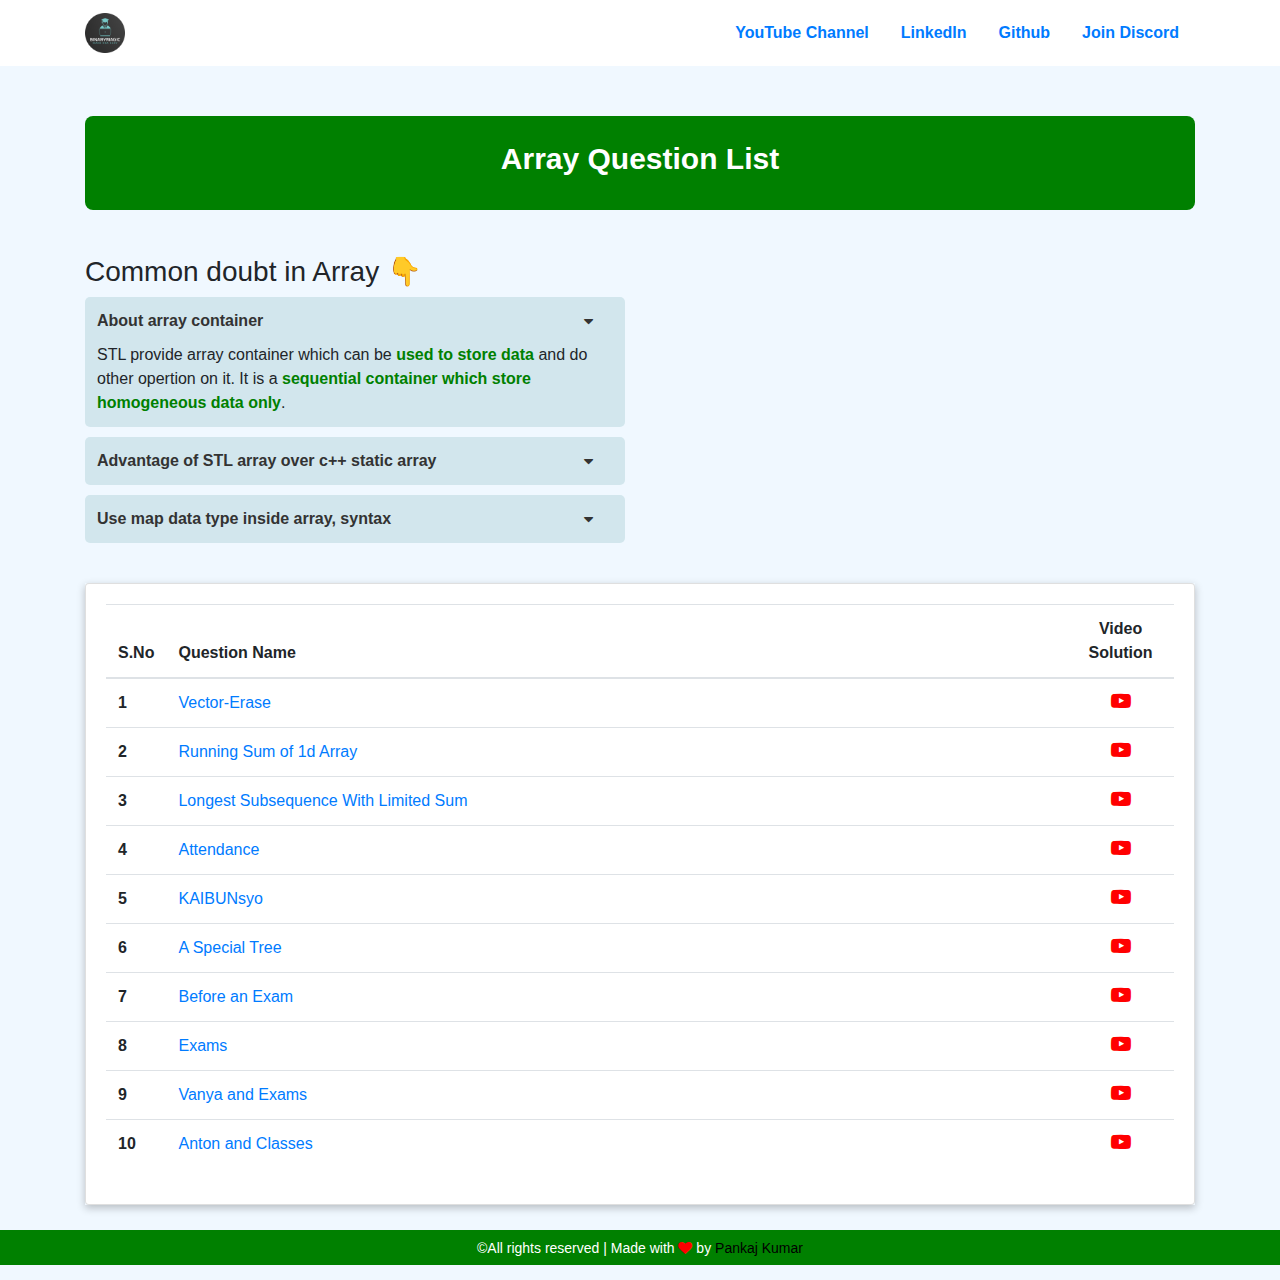
==== array.html @ aeee08c4 "autoplay for all video is removed" ====
<!-- 
    Author: Pankaj Kumar
-->

<!DOCTYPE html>
<html>

<head>
    <!-- SEO stuff start -->

    <meta charset="utf-8">
    <meta name="viewport" content="width=device-width, initial-scale=1">
    <meta name="description" content="This is a website for STL sheet.">
    <meta name="keywords" content="STL, C++, Data Structure, BinaryMagic, STL sheet">
    <meta name="author" content="BinaryMagic">

    <!-- SEO stuff end -->

    <!-- Title stuff -->
    <title>STL Sheet by Binary Magic (Pankaj Kumar) </title>
    <link rel="icon" href="image/BinaryMagic-circle.png" type="image/x-icon">

    <!-- cdn link -->
    <link rel="stylesheet" href="https://maxcdn.bootstrapcdn.com/bootstrap/4.5.2/css/bootstrap.min.css">

    <!-- cdn link for font-awesome -->
    <link rel="stylesheet" href="https://cdnjs.cloudflare.com/ajax/libs/font-awesome/4.7.0/css/font-awesome.min.css">

    <link rel="stylesheet" href="css/style.css">

    <style>

    </style>
</head>

<body>
    <!-- Header Start -->

    <div class="header">
        <nav class="navbar navbar-light navbar-expand-md">
            <div class="container">
                <a href="index.html" class="navbar-brand">
                    <img src="image/BinaryMagic-circle.png" alt="logo" style="width:40px;">
                </a>

                <!-- Add a button to toggle the collapsible menu -->
                <button class="navbar-toggler" type="button" data-toggle="collapse" data-target="#collapsible-menu">
                    <span class="navbar-toggler-icon"></span>
                </button>

                <!-- Add the collapsible menu -->
                <div class="collapse navbar-collapse" id="collapsible-menu">
                    <ul class="nav ml-auto">
                        <li class="nav-item">
                            <a href="https://www.youtube.com/@binmagic" class="nav-link active" target="_blank">YouTube
                                Channel</a>
                        </li>
                        <li class="nav-item">
                            <a href="https://www.linkedin.com/in/pankajcoder1/" class="nav-link"
                                target="_blank">LinkedIn</a>
                        </li>
                        <li class="nav-item">
                            <a href="https://github.com/Pankajcoder1" class="nav-link" target="_blank">Github</a>
                        </li>
                        <li class="nav-item">
                            <a href="https://discord.com/invite/GMSxHE2fgk" class="nav-link" target="_blank">Join
                                Discord</a>
                        </li>
                    </ul>
                </div>
            </div>
        </nav>


    </div>

    <!-- Header End -->

    <!-- Main Content Start -->


    <div class="page-main-div container" style="margin-top:50px">

        <!-- Page Heading Start -->

        <div class="page-title-div">
            <div class="container">
                <h1 class="text-center">Array Question List</h1>
            </div>
        </div>

        <div class="row">

            <div class="col-md">
                <h3>Common doubt in Array 👇</h3>
                <ol class="modern-list">
                    <li>
                        <div class="modern-list-item">
                            <a class="modern-list-item-name" data-toggle="collapse" href="#firstQuestion" role="button"
                                aria-controls="firstQuestion">
                                About array container <i class="fa fa-caret-down" aria-hidden="true"></i>
                            </a>
                            <div class="modern-list-item-description collapse show" id="firstQuestion">
                                STL provide array container which can be <b class="important-point">used to store
                                    data</b> and do other opertion on it. It is a <b class="important-point">sequential
                                    container which store homogeneous data only</b>.
                            </div>
                        </div>


                        <div class="modern-list-item">
                            <a class="modern-list-item-name" data-toggle="collapse" href="#secondQuestion" role="button"
                                aria-expanded="false" aria-controls="secondQuestion">
                                Advantage of STL array over c++ static array <i class="fa fa-caret-down"
                                    aria-hidden="true"></i>
                            </a>
                            <div class="modern-list-item-description collapse" id="secondQuestion">
                                Although both are very similar but have some major difference in terms of storing data,
                                accesing and manipulation, built in functionality.
                                <ul>
                                    <li>
                                        <div>
                                            <b>In storing data</b>: In storing data, data type is not limited to
                                            primitive data only, <b class="important-point">you can use a list, vector,
                                                map, set or any other data type</b> in very simple way. Visit video for
                                            more 👉
                                        </div>
                                    </li>

                                    <li>
                                        <div>
                                            <b>In access and manipulation</b>: STL <b class="important-point">provide
                                                built-in function</b> for accessing and manipulation <b
                                                class="important-point">with best time complexity</b>.
                                        </div>
                                    </li>

                                    <li>
                                        <div>
                                            <b>In built in functionality</b>: STL arrays come with a set of built-in
                                            member functions that provide additional functionality, such as checking the
                                            size, filling the array with a given value, and iterating over the elements
                                            of the array.
                                        </div>
                                    </li>
                                </ul>
                            </div>
                        </div>

                        <div class="modern-list-item">
                            <a class="modern-list-item-name" data-toggle="collapse" href="#thirdQuestion" role="button"
                                aria-expanded="false" aria-controls="thirdQuestion">
                                Use map data type inside array, syntax <i class="fa fa-caret-down"
                                    aria-hidden="true"></i>
                            </a>
                            <div class="modern-list-item-description collapse" id="thirdQuestion">
                                <div class="modern-code-block">
                                    <code>array&lt;map&lt;int, string&gt;, arraySize&gt; myArray;</code><br>
                                    <code>map&lt;int, string&gt; myMap1 = {{1, "One"}, {2, "Two"}, {3, "Three"}};</int></code><br>
                                    <code>myArray[0]=myMap1;</code><br>
                                </div>
                            </div>
                        </div>

                    </li>
                </ol>

            </div>

            <div class="col-md">
                <div class="embed-responsive embed-responsive-16by9 text-center container">
                    <iframe class="embed-responsive-item" src="https://www.youtube.com/embed/zcBMRjaR0dA"></iframe>
                </div>
            </div>
        </div>
        <br>

        <!-- Page Heading End -->

        <!-- Array question list -->

        <div>
            <div class="" style="margin-bottom:25px; box-shadow: 0px 3px 8px rgba(0, 0, 0, 0.24);">
                <div>
                    <div style="margin-bottom: 5px;" class="content">

                        <!--  Vector Container start -->

                        <div class="card card-body">
                            <table class="table">
                                <thead>
                                    <tr>
                                        <th scope="col">S.No</th>
                                        <th scope="col">Question Name</th>
                                        <th scope="col" class="text-center">Video Solution</th>
                                    </tr>
                                </thead>
                                <tbody>
                                    <tr>
                                        <th scope="row">1</th>
                                        <td>
                                            <a href="https://www.hackerrank.com/challenges/vector-erase/problem"
                                                target="_blank" title="Question Link">
                                                Vector-Erase
                                            </a>
                                        </td>
                                        <td>
                                            <a href="" target="_blank" title="Video Link">
                                                <i class="fa fa-youtube-play"></i>
                                            </a>
                                        </td>
                                    </tr>

                                    <tr>
                                        <th scope="row">2</th>
                                        <td>
                                            <a href="https://leetcode.com/problems/running-sum-of-1d-array/"
                                                target="_blank" title="Question Link">
                                                Running Sum of 1d Array
                                            </a>
                                        </td>
                                        <td>
                                            <a href="" target="_blank" title="Video Link">
                                                <i class="fa fa-youtube-play"></i>
                                            </a>
                                        </td>
                                    </tr>

                                    <tr>
                                        <th scope="row">3</th>
                                        <td>
                                            <a href="https://leetcode.com/problems/longest-subsequence-with-limited-sum/"
                                                target="_blank" title="Question Link">
                                                Longest Subsequence With Limited Sum
                                            </a>
                                        </td>
                                        <td>
                                            <a href="" target="_blank" title="Video Link">
                                                <i class="fa fa-youtube-play"></i>
                                            </a>
                                        </td>
                                    </tr>

                                    <tr>
                                        <th scope="row">4</th>
                                        <td>
                                            <a href="https://www.codechef.com/problems/ATTND" target="_blank"
                                                title="Question Link">
                                                Attendance
                                            </a>
                                        </td>
                                        <td>
                                            <a href="" target="_blank" title="Video Link">
                                                <i class="fa fa-youtube-play"></i>
                                            </a>
                                        </td>
                                    </tr>

                                    <tr>
                                        <th scope="row">5</th>
                                        <td>
                                            <a href="https://atcoder.jp/contests/abc206/tasks/abc206_d" target="_blank"
                                                title="Question Link">
                                                KAIBUNsyo
                                            </a>
                                        </td>
                                        <td>
                                            <a href="" target="_blank" title="Video Link">
                                                <i class="fa fa-youtube-play"></i>
                                            </a>
                                        </td>
                                    </tr>

                                    <tr>
                                        <th scope="row">6</th>
                                        <td>
                                            <a href="https://www.codechef.com/problems/SPTREE" target="_blank"
                                                title="Question Link">
                                                A Special Tree
                                            </a>
                                        </td>
                                        <td>
                                            <a href="" target="_blank" title="Video Link">
                                                <i class="fa fa-youtube-play"></i>
                                            </a>
                                        </td>
                                    </tr>

                                    <tr>
                                        <th scope="row">7</th>
                                        <td>
                                            <a href="https://codeforces.com/problemset/problem/4/B" target="_blank" title="Question Link">
                                                Before an Exam
                                            </a>
                                        </td>
                                        <td>
                                            <a href="" target="_blank" title="Video Link">
                                                <i class="fa fa-youtube-play"></i>
                                            </a>
                                        </td>
                                    </tr>
                                    
                                    <tr>
                                        <th scope="row">8</th>
                                        <td>
                                            <a href="https://codeforces.com/problemset/problem/479/C" target="_blank" title="Question Link">
                                                Exams
                                            </a>
                                        </td>
                                        <td>
                                            <a href="" target="_blank" title="Video Link">
                                                <i class="fa fa-youtube-play"></i>
                                            </a>
                                        </td>
                                    </tr>
                                    
                                    <tr>
                                        <th scope="row">9</th>
                                        <td>
                                            <a href="https://codeforces.com/problemset/problem/492/C" target="_blank" title="Question Link">
                                                Vanya and Exams
                                            </a>
                                        </td>
                                        <td>
                                            <a href="" target="_blank" title="Video Link">
                                                <i class="fa fa-youtube-play"></i>
                                            </a>
                                        </td>
                                    </tr>
                                    
                                    <tr>
                                        <th scope="row">10</th>
                                        <td>
                                            <a href="https://codeforces.com/problemset/problem/785/B" target="_blank" title="Question Link">
                                                Anton and Classes
                                            </a>
                                        </td>
                                        <td>
                                            <a href="" target="_blank" title="Video Link">
                                                <i class="fa fa-youtube-play"></i>
                                            </a>
                                        </td>
                                    </tr>

                                </tbody>
                            </table>
                        </div>

                        <!--  Vector Container end -->
                    </div>
                </div>
            </div>
        </div>


    </div>



    <!-- footer section start -->
    <footer class="footer">
        <div class="container-fluid text-center">
            <p>
                &copy;All rights reserved | Made with <i class="fa fa-heart" style="color: red;"></i> by <a
                    href="https://github.com/Pankajcoder1"> Pankaj Kumar</a>
            </p>
        </div>
    </footer>
    <!-- footer section end -->

    <script src="https://ajax.googleapis.com/ajax/libs/jquery/3.5.1/jquery.min.js"></script>
    <script src="https://cdnjs.cloudflare.com/ajax/libs/popper.js/1.16.0/umd/popper.min.js"></script>
    <script src="https://maxcdn.bootstrapcdn.com/bootstrap/4.5.2/js/bootstrap.min.js"></script>

</body>

</html>
---- css/style.css ----
/* 
    Author: Pankaj Kumar
*/

:root {
    --background-color: green;
    --code-color: #df3079;
}

body {
    padding: 0px;
    margin: 0px;
    overflow-x: scroll;
    background-color: #f0f8ff;
}

/* css of header section start */
.navbar {
    width: 100%;
    top: 0px;
}

.header {
    background-color: #fff;
    margin-bottom: 10px;
}

.nav-item {
    font-weight: bold;
}

.nav-item:hover {
    background-color: green;
    font-weight: bold;
    border-radius: 8px;
}

.nav-item:hover a {
    color: #fff;
}

/* Make the collapsible menu vertical */
@media (max-width: 767.98px) {
    .navbar-collapse {
        flex-direction: column;
        align-items: stretch;
    }

    .nav {
        margin-left: auto;
        margin-right: auto;
        display: flex;
        flex-direction: column;
        align-items: stretch;
    }

    .nav-item {
        margin-bottom: 0.5rem;
        font-weight: bold;
    }
}

.page-main-div {
    min-height: 95vh;
}

.page-title-div {
    padding: 25px;
    margin-bottom: 45px;
    background-color: var(--background-color);
    border-radius: 8px;
}


.page-title-div h1 {
    font-weight: bold;
    font-size: 30px;
    color: #fff;
}

td:nth-child(3) {
    text-align: center;
}

.fa-youtube-play {
    color: red;
    font-size: 20px;
}

.table tr th:nth-child(1) {
    width: 5%;
}

.table tr td:nth-child(2) {
    width: auto;
}

.table tr td:nth-child(3) {
    width: 10%;
}


.modern-list {
    list-style: none;
    margin: 0;
    padding: 0;
}

.modern-list-item {
    display: flex;
    flex-wrap: wrap;
    align-items: center;
    background-color: #d2e6ed;
    border-radius: 5px;
    padding: 12px;
    margin-bottom: 10px;
}

.modern-list-item-name {
    flex-grow: 1;
    text-decoration: none;
    color: #333;
    font-weight: bold;
    font-size: 16px;
    display: flex;
    align-items: center;
    justify-content: space-between;
    padding-right: 20px;
}

.modern-list-item-name i {
    margin-left: 10px;
    transition: transform 0.2s ease-in-out;
}

.modern-list-item-name[aria-expanded="true"] i {
    transform: rotate(180deg);
}

.modern-list-item-description {
    font-size: 16px;
    line-height: 1.5;
    margin-top: 10px;
    width: 100%;
}

.modern-list-item-description b {
    font-weight: bold;
}

/* for code part */
.modern-code-block {
    background-color: #ced4da;
    border: 1px solid #ced4da;
    border-radius: 5px;
    padding: 10px;
    margin-bottom: 10px;
}

.modern-code-block code {
    font-family: 'Courier New', monospace;
    font-size: 16px;
    color: red;
}

.important-point {
    color: green;
}

.pill {
    display: inline-block;
    border-radius: 20px;
    padding: 5px 10px;
    margin-right: 10px;
    background-color: #FFF8DC;
    font-weight: bold;
    font-size: 16px;
    margin-bottom: 10px;
}


.footer {
    height: 50px;
}

.footer div {
    font-size: 14px;
    height: 35px;
    text-align: center;
    margin: auto;
    padding-top: 8px;
    background-color: var(--background-color);
    color: #fff;
}

.footer div a {
    color: #000;
}

@media (max-width: 500px) {
    .navbar-header {
        width: 30%;
        margin: 0px;
    }
}

/* end css code */
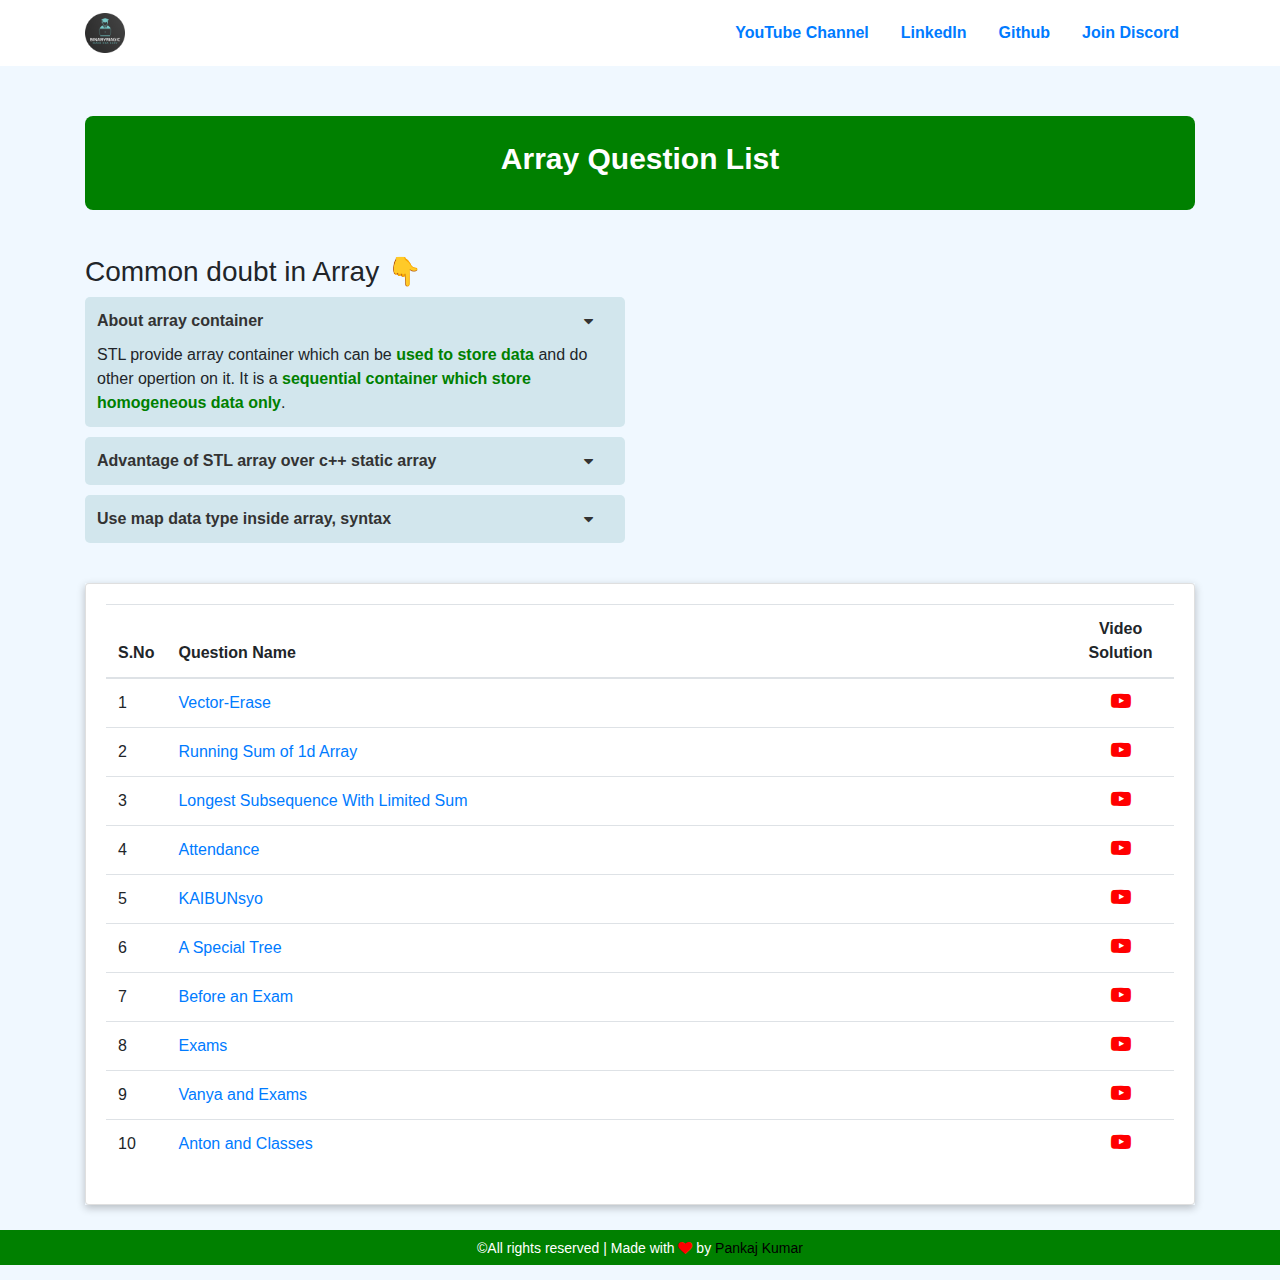
==== commit b47f56b2: "use js to populate all question data, utilize same code every time" ====
--- a/array.html
+++ b/array.html
@@ -17,7 +17,7 @@
     <!-- SEO stuff end -->
 
     <!-- Title stuff -->
-    <title>STL Sheet by Binary Magic (Pankaj Kumar) </title>
+    <title>Array Container |STL Sheet by Binary Magic (Pankaj Kumar) </title>
     <link rel="icon" href="image/BinaryMagic-circle.png" type="image/x-icon">
 
     <!-- cdn link -->
@@ -27,6 +27,7 @@
     <link rel="stylesheet" href="https://cdnjs.cloudflare.com/ajax/libs/font-awesome/4.7.0/css/font-awesome.min.css">
 
     <link rel="stylesheet" href="css/style.css">
+    <script src="js/generateTableRow.js"></script>
 
     <style>
 
@@ -156,7 +157,10 @@
                             <div class="modern-list-item-description collapse" id="thirdQuestion">
                                 <div class="modern-code-block">
                                     <code>array&lt;map&lt;int, string&gt;, arraySize&gt; myArray;</code><br>
-                                    <code>map&lt;int, string&gt; myMap1 = {{1, "One"}, {2, "Two"}, {3, "Three"}};</int></code><br>
+                                    <code>
+                                        map&lt;int, string&gt; myMap1 = {{1, "One"}, {2, "Two"}, {3, "Three"}};
+                                    </code>
+                                        <br>
                                     <code>myArray[0]=myMap1;</code><br>
                                 </div>
                             </div>
@@ -195,154 +199,8 @@
                                         <th scope="col" class="text-center">Video Solution</th>
                                     </tr>
                                 </thead>
-                                <tbody>
-                                    <tr>
-                                        <th scope="row">1</th>
-                                        <td>
-                                            <a href="https://www.hackerrank.com/challenges/vector-erase/problem"
-                                                target="_blank" title="Question Link">
-                                                Vector-Erase
-                                            </a>
-                                        </td>
-                                        <td>
-                                            <a href="" target="_blank" title="Video Link">
-                                                <i class="fa fa-youtube-play"></i>
-                                            </a>
-                                        </td>
-                                    </tr>
-
-                                    <tr>
-                                        <th scope="row">2</th>
-                                        <td>
-                                            <a href="https://leetcode.com/problems/running-sum-of-1d-array/"
-                                                target="_blank" title="Question Link">
-                                                Running Sum of 1d Array
-                                            </a>
-                                        </td>
-                                        <td>
-                                            <a href="" target="_blank" title="Video Link">
-                                                <i class="fa fa-youtube-play"></i>
-                                            </a>
-                                        </td>
-                                    </tr>
-
-                                    <tr>
-                                        <th scope="row">3</th>
-                                        <td>
-                                            <a href="https://leetcode.com/problems/longest-subsequence-with-limited-sum/"
-                                                target="_blank" title="Question Link">
-                                                Longest Subsequence With Limited Sum
-                                            </a>
-                                        </td>
-                                        <td>
-                                            <a href="" target="_blank" title="Video Link">
-                                                <i class="fa fa-youtube-play"></i>
-                                            </a>
-                                        </td>
-                                    </tr>
-
-                                    <tr>
-                                        <th scope="row">4</th>
-                                        <td>
-                                            <a href="https://www.codechef.com/problems/ATTND" target="_blank"
-                                                title="Question Link">
-                                                Attendance
-                                            </a>
-                                        </td>
-                                        <td>
-                                            <a href="" target="_blank" title="Video Link">
-                                                <i class="fa fa-youtube-play"></i>
-                                            </a>
-                                        </td>
-                                    </tr>
-
-                                    <tr>
-                                        <th scope="row">5</th>
-                                        <td>
-                                            <a href="https://atcoder.jp/contests/abc206/tasks/abc206_d" target="_blank"
-                                                title="Question Link">
-                                                KAIBUNsyo
-                                            </a>
-                                        </td>
-                                        <td>
-                                            <a href="" target="_blank" title="Video Link">
-                                                <i class="fa fa-youtube-play"></i>
-                                            </a>
-                                        </td>
-                                    </tr>
-
-                                    <tr>
-                                        <th scope="row">6</th>
-                                        <td>
-                                            <a href="https://www.codechef.com/problems/SPTREE" target="_blank"
-                                                title="Question Link">
-                                                A Special Tree
-                                            </a>
-                                        </td>
-                                        <td>
-                                            <a href="" target="_blank" title="Video Link">
-                                                <i class="fa fa-youtube-play"></i>
-                                            </a>
-                                        </td>
-                                    </tr>
-
-                                    <tr>
-                                        <th scope="row">7</th>
-                                        <td>
-                                            <a href="https://codeforces.com/problemset/problem/4/B" target="_blank" title="Question Link">
-                                                Before an Exam
-                                            </a>
-                                        </td>
-                                        <td>
-                                            <a href="" target="_blank" title="Video Link">
-                                                <i class="fa fa-youtube-play"></i>
-                                            </a>
-                                        </td>
-                                    </tr>
-                                    
-                                    <tr>
-                                        <th scope="row">8</th>
-                                        <td>
-                                            <a href="https://codeforces.com/problemset/problem/479/C" target="_blank" title="Question Link">
-                                                Exams
-                                            </a>
-                                        </td>
-                                        <td>
-                                            <a href="" target="_blank" title="Video Link">
-                                                <i class="fa fa-youtube-play"></i>
-                                            </a>
-                                        </td>
-                                    </tr>
-                                    
-                                    <tr>
-                                        <th scope="row">9</th>
-                                        <td>
-                                            <a href="https://codeforces.com/problemset/problem/492/C" target="_blank" title="Question Link">
-                                                Vanya and Exams
-                                            </a>
-                                        </td>
-                                        <td>
-                                            <a href="" target="_blank" title="Video Link">
-                                                <i class="fa fa-youtube-play"></i>
-                                            </a>
-                                        </td>
-                                    </tr>
-                                    
-                                    <tr>
-                                        <th scope="row">10</th>
-                                        <td>
-                                            <a href="https://codeforces.com/problemset/problem/785/B" target="_blank" title="Question Link">
-                                                Anton and Classes
-                                            </a>
-                                        </td>
-                                        <td>
-                                            <a href="" target="_blank" title="Video Link">
-                                                <i class="fa fa-youtube-play"></i>
-                                            </a>
-                                        </td>
-                                    </tr>
-
-                                </tbody>
+                                <tbody id="table-body"></tbody>
+
                             </table>
                         </div>
 
@@ -368,6 +226,72 @@
     </footer>
     <!-- footer section end -->
 
+    <script>
+        // Define an array of objects with the question and video data
+        const questionData = [
+            {
+                name: "Vector-Erase",
+                link: "https://www.hackerrank.com/challenges/vector-erase/problem",
+                videoLink: "#",
+            },
+            {
+                name: "Running Sum of 1d Array",
+                link: "https://leetcode.com/problems/running-sum-of-1d-array/",
+                videoLink: "#",
+            },
+            {
+                name: "Longest Subsequence With Limited Sum",
+                link: "https://leetcode.com/problems/longest-subsequence-with-limited-sum/",
+                videoLink: "#",
+            },
+            {
+                name: "Attendance",
+                link: "https://www.codechef.com/problems/ATTND",
+                videoLink: "#",
+            },
+            {
+                name: "KAIBUNsyo",
+                link: "https://atcoder.jp/contests/abc206/tasks/abc206_d",
+                videoLink: "#",
+            },
+            {
+                name: "A Special Tree",
+                link: "https://www.codechef.com/problems/SPTREE",
+                videoLink: "#",
+            },
+            {
+                name: "Before an Exam",
+                link: "https://codeforces.com/problemset/problem/4/B",
+                videoLink: "#",
+            },
+            {
+                name: "Exams",
+                link: "https://codeforces.com/problemset/problem/479/C",
+                videoLink: "#",
+            },
+            {
+                name: "Vanya and Exams",
+                link: "https://codeforces.com/problemset/problem/492/C",
+                videoLink: "#",
+            },
+            {
+                name: "Anton and Classes",
+                link: "https://codeforces.com/problemset/problem/785/B",
+                videoLink: "#",
+            }
+        ];
+
+        // Get a reference to the table body element
+        const tableBody = document.getElementById('table-body');
+
+        // Loop through the question data and generate a table row for each one
+        questionData.forEach((data, index) => {
+            const row = generateTableRow(data.name, data.link, data.videoLink, index);
+            tableBody.appendChild(row);
+        });
+
+    </script>
+
     <script src="https://ajax.googleapis.com/ajax/libs/jquery/3.5.1/jquery.min.js"></script>
     <script src="https://cdnjs.cloudflare.com/ajax/libs/popper.js/1.16.0/umd/popper.min.js"></script>
     <script src="https://maxcdn.bootstrapcdn.com/bootstrap/4.5.2/js/bootstrap.min.js"></script>
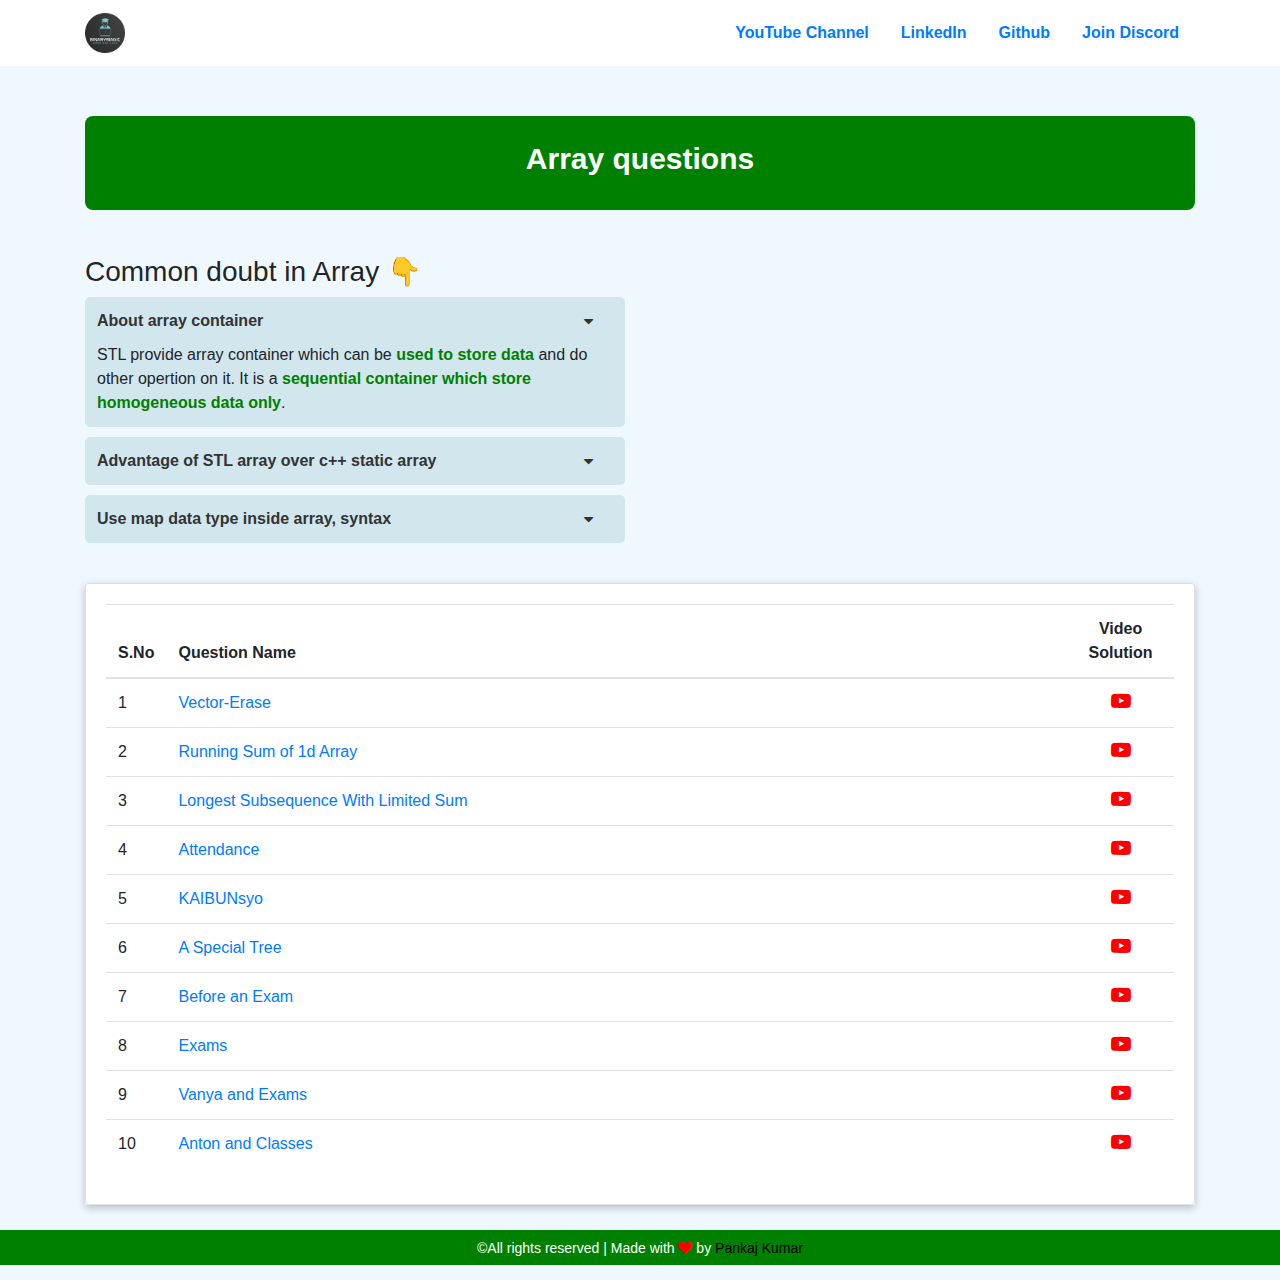
==== commit c22237a2: "some meta tag for seo is added, about page in front page is added" ====
--- a/array.html
+++ b/array.html
@@ -8,16 +8,23 @@
 <head>
     <!-- SEO stuff start -->
 
-    <meta charset="utf-8">
     <meta name="viewport" content="width=device-width, initial-scale=1">
-    <meta name="description" content="This is a website for STL sheet.">
-    <meta name="keywords" content="STL, C++, Data Structure, BinaryMagic, STL sheet">
-    <meta name="author" content="BinaryMagic">
+    <meta name="title" content="STL Sheet | Array Container - practice coding questions of C++ array container here, free">
+    <meta name="description"
+        content="Check out some of the best programming questions you should practice to get better at STL arrays">
+    <meta name="keywords" content="stl,c++,progammming question,stl sheet,stl container, binarymagic, array">
+    <meta name="robots" content="index,follow">
+    <meta http-equiv="Content-Type" content="text/html; charset=utf-8">
+    <meta name="language" content="English">
+    <meta name="author" content="binarymagic (pankaj kumar)">
+    
+    <link rel="canonical" href="https://binarymagic.in/array.html">
 
     <!-- SEO stuff end -->
 
     <!-- Title stuff -->
-    <title>Array Container |STL Sheet by Binary Magic (Pankaj Kumar) </title>
+    <title>STL Sheet | Array Container - practice coding questions of C++ array container here, free</title>
+
     <link rel="icon" href="image/BinaryMagic-circle.png" type="image/x-icon">
 
     <!-- cdn link -->
@@ -86,7 +93,7 @@
 
         <div class="page-title-div">
             <div class="container">
-                <h1 class="text-center">Array Question List</h1>
+                <h1 class="text-center">Array questions</h1>
             </div>
         </div>
 
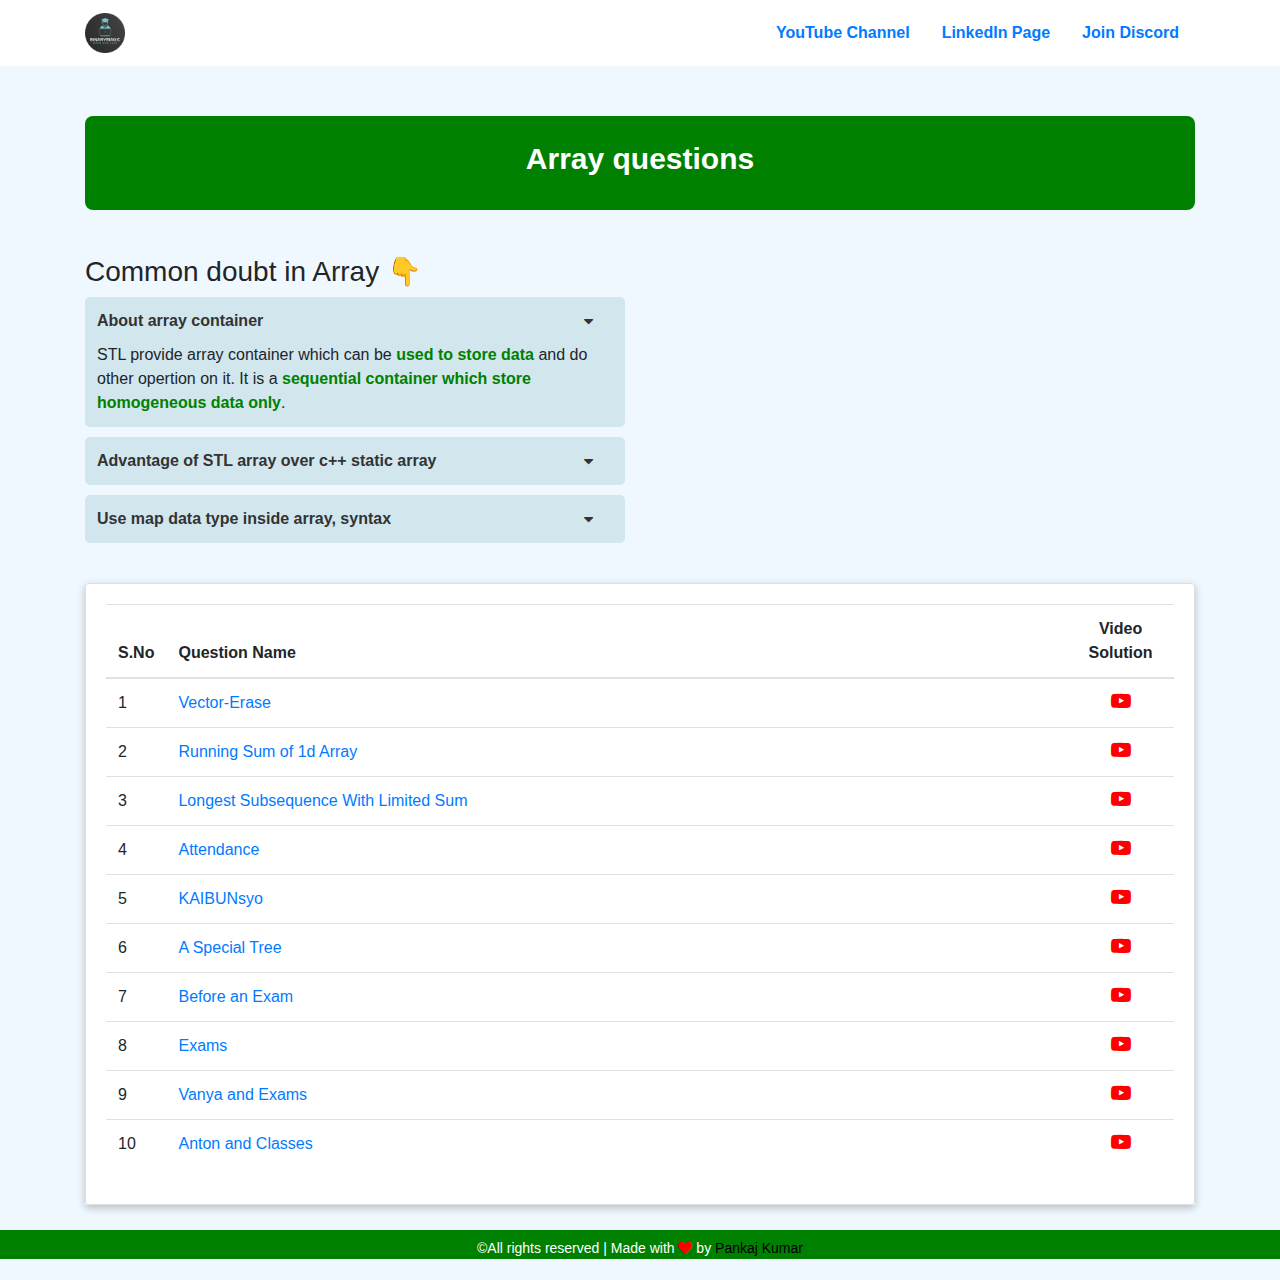
==== commit 5c62e788: "logo finlename renamed" ====
--- a/array.html
+++ b/array.html
@@ -25,7 +25,7 @@
     <!-- Title stuff -->
     <title>STL Sheet | Array Container - practice coding questions of C++ array container here, free</title>
 
-    <link rel="icon" href="image/BinaryMagic-circle.png" type="image/x-icon">
+    <link rel="icon" href="image/BinaryMagic-logo.png" type="image/x-icon">
 
     <!-- cdn link -->
     <link rel="stylesheet" href="https://maxcdn.bootstrapcdn.com/bootstrap/4.5.2/css/bootstrap.min.css">
@@ -34,7 +34,8 @@
     <link rel="stylesheet" href="https://cdnjs.cloudflare.com/ajax/libs/font-awesome/4.7.0/css/font-awesome.min.css">
 
     <link rel="stylesheet" href="css/style.css">
-    <script src="js/generateTableRow.js"></script>
+    <script src="./js/generateTableRow.js"></script>
+    <script src="./js/components/headerComponent.js"></script>
 
     <style>
 
@@ -44,42 +45,7 @@
 <body>
     <!-- Header Start -->
 
-    <div class="header">
-        <nav class="navbar navbar-light navbar-expand-md">
-            <div class="container">
-                <a href="index.html" class="navbar-brand">
-                    <img src="image/BinaryMagic-circle.png" alt="logo" style="width:40px;">
-                </a>
-
-                <!-- Add a button to toggle the collapsible menu -->
-                <button class="navbar-toggler" type="button" data-toggle="collapse" data-target="#collapsible-menu">
-                    <span class="navbar-toggler-icon"></span>
-                </button>
-
-                <!-- Add the collapsible menu -->
-                <div class="collapse navbar-collapse" id="collapsible-menu">
-                    <ul class="nav ml-auto">
-                        <li class="nav-item">
-                            <a href="https://www.youtube.com/@binmagic" class="nav-link active" target="_blank">YouTube
-                                Channel</a>
-                        </li>
-                        <li class="nav-item">
-                            <a href="https://www.linkedin.com/in/pankajcoder1/" class="nav-link"
-                                target="_blank">LinkedIn</a>
-                        </li>
-                        <li class="nav-item">
-                            <a href="https://github.com/Pankajcoder1" class="nav-link" target="_blank">Github</a>
-                        </li>
-                        <li class="nav-item">
-                            <a href="https://discord.com/invite/GMSxHE2fgk" class="nav-link" target="_blank">Join
-                                Discord</a>
-                        </li>
-                    </ul>
-                </div>
-            </div>
-        </nav>
-
-
+    <div id="header">
     </div>
 
     <!-- Header End -->
@@ -234,6 +200,11 @@
     <!-- footer section end -->
 
     <script>
+        const header = document.getElementById("header");
+        header.appendChild(headerComponents());
+    </script>
+
+    <script>
         // Define an array of objects with the question and video data
         const questionData = [
             {
--- a/css/style.css
+++ b/css/style.css
@@ -60,10 +60,6 @@
     }
 }
 
-.page-main-div {
-    min-height: 95vh;
-}
-
 .page-title-div {
     padding: 25px;
     margin-bottom: 45px;
@@ -99,6 +95,33 @@
     width: 10%;
 }
 
+.learn-more-from-us .card{
+    width: 30rem;
+}
+
+@media(max-width: 1200px){
+    .learn-more-from-us .card{
+        width: 25rem;
+    }
+}
+
+@media(max-width: 992px) {
+    .learn-more-from-us .card {
+        width: 25rem;
+    }
+}
+
+@media(max-width: 576px) {
+    .learn-more-from-us .card {
+        width: 18rem;
+    }
+}
+
+.card h3{
+    color: #ee5e5e;
+    font-size: 20px;
+    font-weight: bold;
+}
 
 .modern-list {
     list-style: none;
@@ -185,7 +208,6 @@
 
 .footer div {
     font-size: 14px;
-    height: 35px;
     text-align: center;
     margin: auto;
     padding-top: 8px;
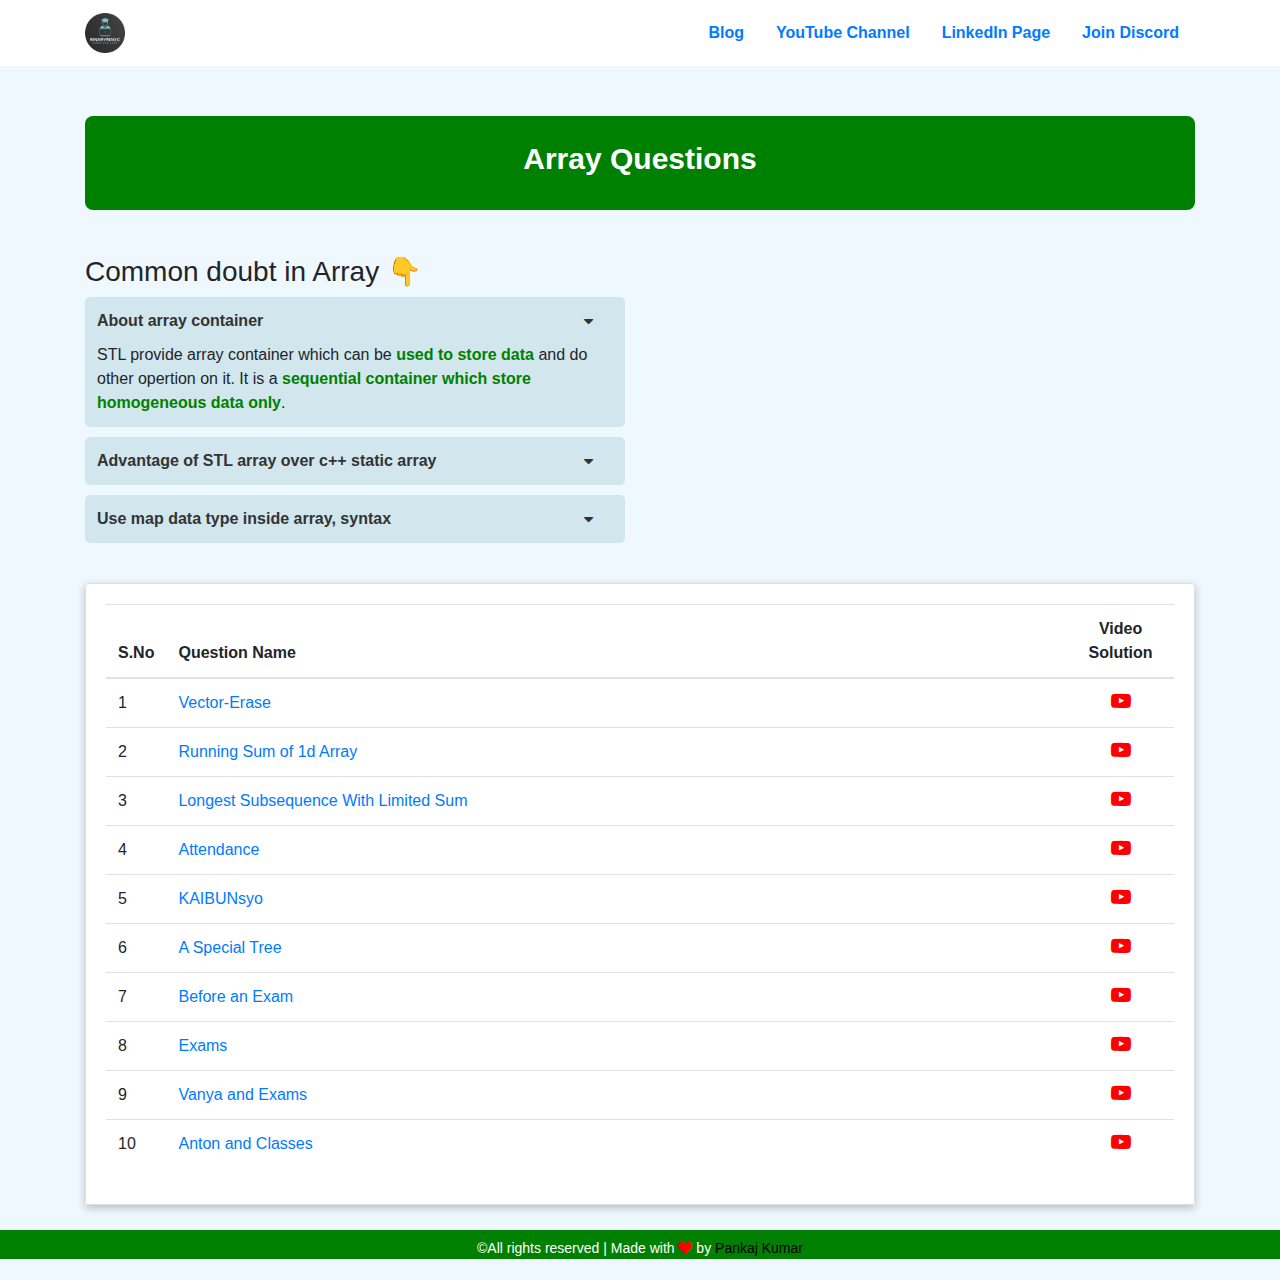
==== commit 6267056b: "add blog button in header" ====
--- a/array.html
+++ b/array.html
@@ -59,7 +59,7 @@
 
         <div class="page-title-div">
             <div class="container">
-                <h1 class="text-center">Array questions</h1>
+                <h1 class="text-center">Array Questions</h1>
             </div>
         </div>
 
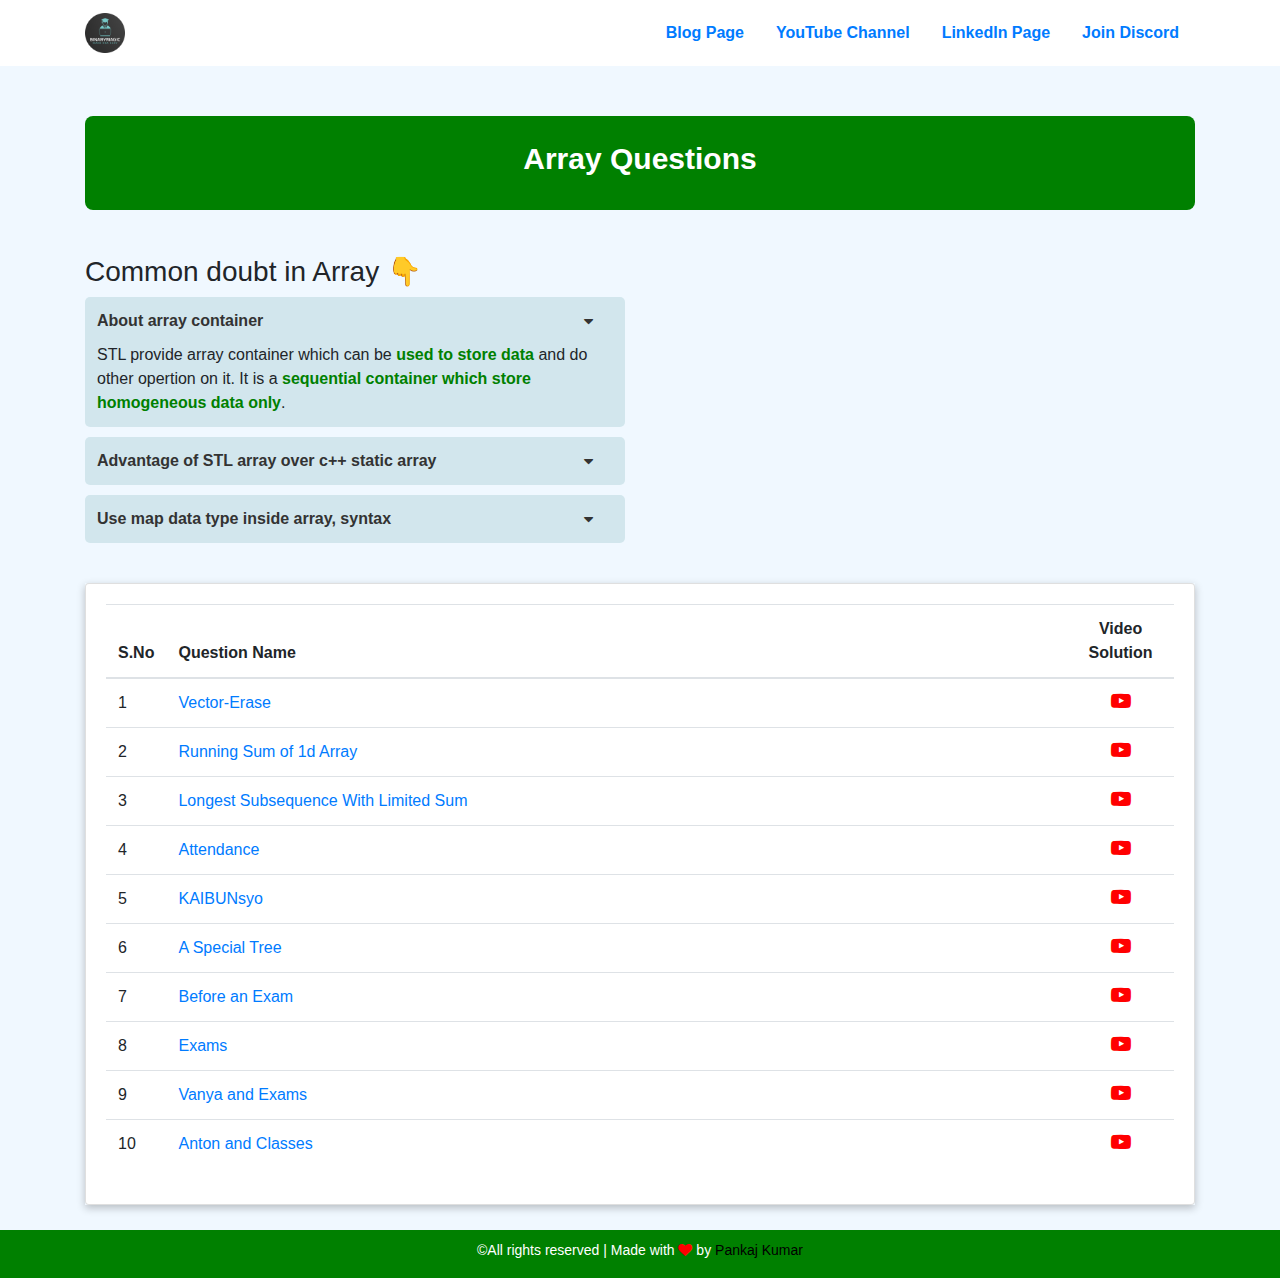
==== commit e50af4f5: "adsense ad code in container page" ====
--- a/array.html
+++ b/array.html
@@ -21,6 +21,10 @@
     <link rel="canonical" href="https://binarymagic.in/array.html">
 
     <!-- SEO stuff end -->
+
+    <!-- adsense code -->
+    <script async src="https://pagead2.googlesyndication.com/pagead/js/adsbygoogle.js?client=ca-pub-6755330354272694"
+        crossorigin="anonymous"></script>
 
     <!-- Title stuff -->
     <title>STL Sheet | Array Container - practice coding questions of C++ array container here, free</title>
--- a/css/style.css
+++ b/css/style.css
@@ -203,14 +203,16 @@
 
 
 .footer {
-    height: 50px;
+    /* height: 50px; */
 }
 
 .footer div {
     font-size: 14px;
     text-align: center;
+    justify-content: center;
     margin: auto;
-    padding-top: 8px;
+    padding-top: 10px;
+    padding-bottom: 1px;
     background-color: var(--background-color);
     color: #fff;
 }
